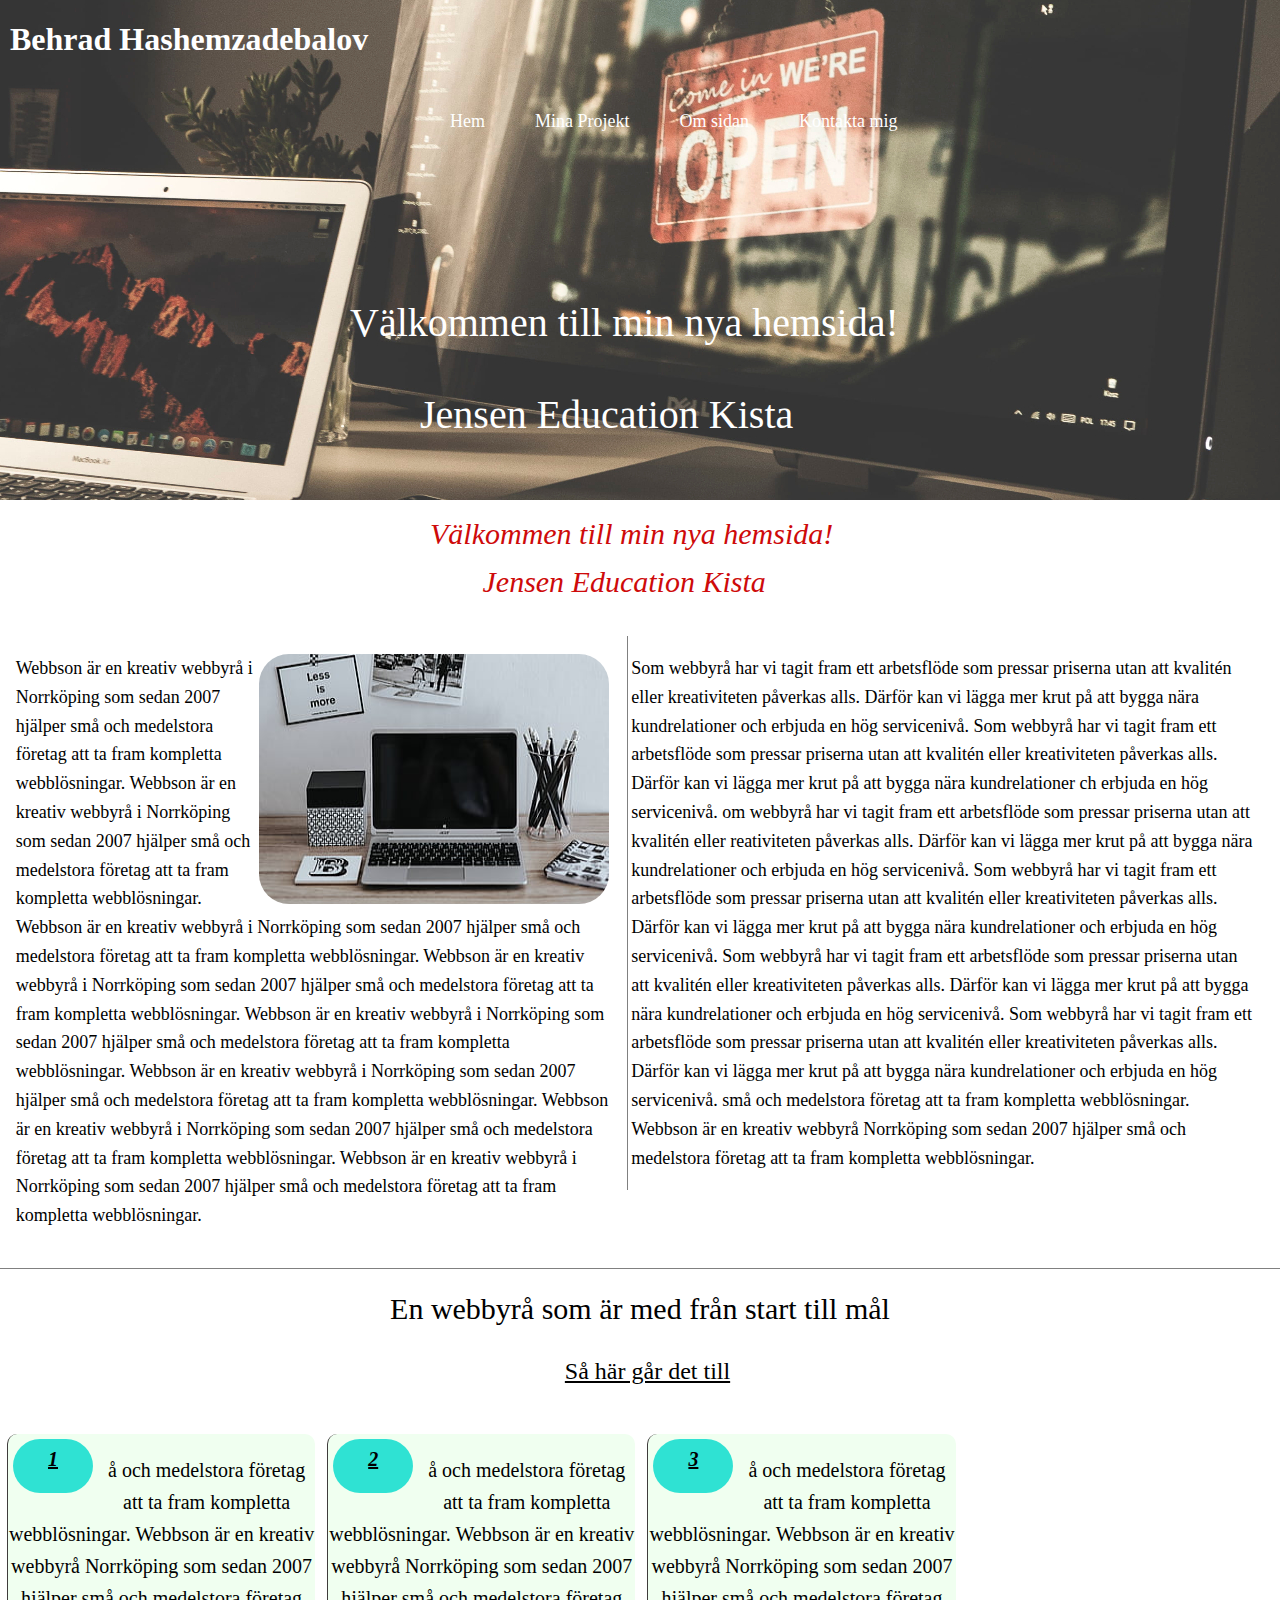
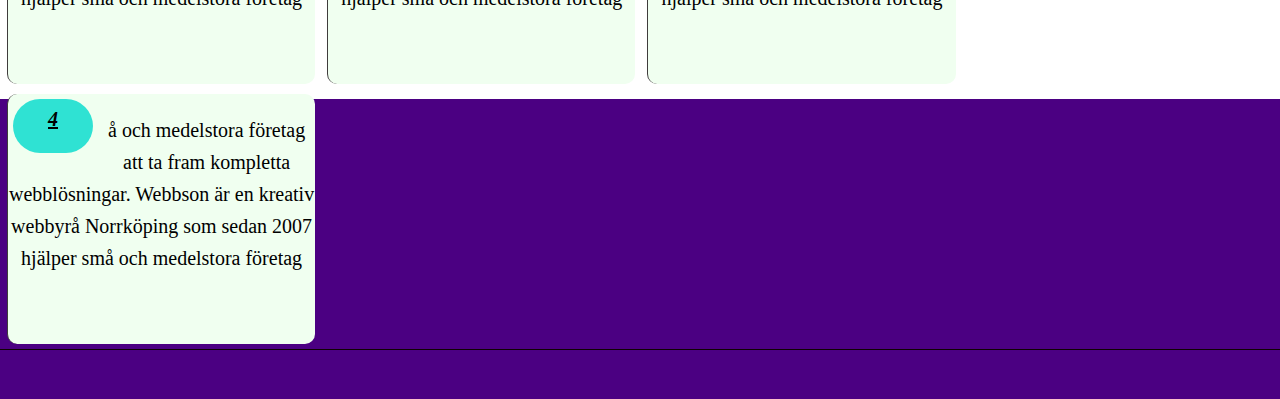
==== index.html @ 634d7cea "inni" ====
<htmal>
   <head lang="swe-SV">
      <title>Behrad Hashemzadebalov</title>
      <meta charset="UTF-8">
     <link type="text/css" rel="stylesheet" href="CSS/normalize.css" />
     <link type="text/css" rel="stylesheet" href="CSS/styleindex.css" />
     
   </head>
   <body class="clearfix">
      <div id="header" >
         <a href="index.html" class="div-1"><h1>Behrad Hashemzadebalov</h1>
         </a>
           <ul>
             <li><a href ="index.html">Hem</a></li>
             <li><a href ="projekt.html">Mina Projekt</a></li>
             <li><a href ="om.html">Om sidan</a></li>
             <li><a href ="kontakt.html">Kontakta mig</a></li>
          </ul>
      
          <h2 class="h2"> Välkommen till min nya hemsida!<br /><br />
               &nbsp;&nbsp;&nbsp;&nbsp;&nbsp;&nbsp;&nbsp;Jensen Education Kista&nbsp;&nbsp;&nbsp;<br />
            </h2>
     
      </div>
      <div id="container" class="clearfix">
            <h3 class="h3">Välkommen till min nya hemsida!<br />
                &nbsp;&nbsp;&nbsp;&nbsp;&nbsp;&nbsp;&nbsp;Jensen Education Kista&nbsp;&nbsp;&nbsp;<br />
               </h3>
       
         <div class="dv1">
            <p class="text">
               <img src="img/workspace-workplace-computer-laptop-quote-motivational-royalty-free-thumbnail.jpg">
               Webbson är en kreativ webbyrå i Norrköping som sedan 2007 hjälper små och 
               medelstora företag att ta fram kompletta webblösningar.
               Webbson är en kreativ webbyrå i Norrköping som sedan 2007 hjälper små och 
               medelstora företag att ta fram kompletta webblösningar.
               Webbson är en kreativ webbyrå i Norrköping som sedan 2007 hjälper små och 
               medelstora företag att ta fram kompletta webblösningar.
               Webbson är en kreativ webbyrå i Norrköping som sedan 2007 hjälper små och 
               medelstora företag att ta fram kompletta webblösningar.
               Webbson är en kreativ webbyrå i Norrköping som sedan 2007 hjälper små och 
               medelstora företag att ta fram kompletta webblösningar.
               Webbson är en kreativ webbyrå i Norrköping som sedan 2007 hjälper små och 
               medelstora företag att ta fram kompletta webblösningar.
               Webbson är en kreativ webbyrå i Norrköping som sedan 2007 hjälper små och 
               medelstora företag att ta fram kompletta webblösningar.
               Webbson är en kreativ webbyrå i Norrköping som sedan 2007 hjälper små och 
               medelstora företag att ta fram kompletta webblösningar.
            </p>
         </div>
         <div class="dv2">
            <p class="text" >
             Som webbyrå har vi tagit fram ett arbetsflöde som pressar priserna utan att kvalitén eller
             kreativiteten påverkas alls. Därför kan vi lägga mer krut på att bygga nära kundrelationer
             och erbjuda en hög servicenivå.
             Som webbyrå har vi tagit fram ett arbetsflöde som pressar priserna utan att kvalitén eller
             kreativiteten påverkas alls. Därför kan vi lägga mer krut på att bygga nära kundrelationer
             ch erbjuda en hög servicenivå.
             om webbyrå har vi tagit fram ett arbetsflöde som pressar priserna utan att kvalitén eller
             reativiteten påverkas alls. Därför kan vi lägga mer krut på att bygga nära kundrelationer
             och erbjuda en hög servicenivå.
             Som webbyrå har vi tagit fram ett arbetsflöde som pressar priserna utan att kvalitén eller
             kreativiteten påverkas alls. Därför kan vi lägga mer krut på att bygga nära kundrelationer
             och erbjuda en hög servicenivå.
             Som webbyrå har vi tagit fram ett arbetsflöde som pressar priserna utan att kvalitén eller
             kreativiteten påverkas alls. Därför kan vi lägga mer krut på att bygga nära kundrelationer
             och erbjuda en hög servicenivå.
             Som webbyrå har vi tagit fram ett arbetsflöde som pressar priserna utan att kvalitén eller
             kreativiteten påverkas alls. Därför kan vi lägga mer krut på att bygga nära kundrelationer
             och erbjuda en hög servicenivå.
             små och medelstora företag att ta fram kompletta webblösningar. Webbson är en kreativ webbyrå
             Norrköping som sedan 2007 hjälper små och medelstora företag att ta fram kompletta webblösningar.
            </p>
         </div> 

         <div id="footer">
            <h3 class="h4">En webbyrå som är med från start till mål<br />
               &nbsp;&nbsp;&nbsp;&nbsp;&nbsp;<small><u>Så här går det till</small></u>&nbsp;&nbsp;&nbsp;<br />
            </h3>
            <div class="div-f">
               <div class="box">
                  <div class="rd"><b><i><u>1</u></i></b></div>
                     <p>å och medelstora företag att ta fram
                     kompletta webblösningar. Webbson är en
                     kreativ webbyrå Norrköping som sedan 
                     2007 hjälper små och medelstora företag
                  </p>
               </div>
               <div class="box">
                  <div class="rd"><b><i><u>2</u></i></b></div>
                  <p>å och medelstora företag att ta fram
                     kompletta webblösningar. Webbson är en
                     kreativ webbyrå Norrköping som sedan 
                     2007 hjälper små och medelstora företag
                  </p>
               </div>
               <div class="box">
                  <div class="rd"><b><i><u>3</u></i></b></div>
                  <p>å och medelstora företag att ta fram
                     kompletta webblösningar. Webbson är en
                     kreativ webbyrå Norrköping som sedan 
                     2007 hjälper små och medelstora företag
                  </p>
               </div>
               <div class="box">
                  <div class="rd"><b><i><u>4</u></i></b></div>
                  <p>å och medelstora företag att ta fram
                     kompletta webblösningar. Webbson är en
                     kreativ webbyrå Norrköping som sedan 
                     2007 hjälper små och medelstora företag
                  </p>
               </div>
            </div>
            <div class="div-f2
            "></div>
            </div>
          </div>
        </div> 
      </div>
   </body>
</htmal>
---- CSS/styleindex.css ----
body
{
  margin : 0px;
  background-image: url(../img/pxfuel.com\ \(1\).jpg);
  background-position: bottom right 45% ;
  background-repeat: no-repeat;
  background-attachment: fixed;
}
#container
{
  width : 100%;
  height: auto;
  margin-top: 300px ;
  background-color: white;
  float: left;
}

.clearfix:before,
.clearfix:after {
  content: "";
  display: table;
} 
.clearfix:after {
  clear: both;
}
.clearfix 
{
  zoom: 1; 
}

#header
{
  width : 100% ;
  height : 200px ;
  float : left ; 
}

#footer
{
  width: 100%;
  height: auto;
  clear: both;
  text-align: center;
  float: left;
  border-top: 1px solid gray;
  
}
.div-1
{
  color: white ;
  text-decoration-line: none;
  float: left;
  margin-left: 10px;
}

ul
{
  list-style-type : none ;
  height: 30px;
  border-radius : 10px ; 
  float: left;
  padding: 10px ;
  margin-left: 400px;	
}
li
{
  float : left;
  margin : 5px  10px 15px 10px;
  padding-left: 30px;

}
li a
{
  
  color: white ;
  text-decoration : none ;
  font-size : large;
  float : left ;
  
}
li a:hover
{
  color : rgb(248, 244, 11) ;
  font-size: 20px;
}
.h2
{ 
  margin-left: 350px;
  margin-top: 300px;
  color: white;
  word-spacing : 0px;
  font-family: Georgia, 'Times New Roman', Times, serif;
  font-style: initial;
  font-size : 40px; 
  font-weight: 400;
} 
.h3
{ 
  height: auto;
  margin-left: 430px;
  margin-top: 10px;
  color: rgb(206, 10, 10);
  word-spacing : 0px;
  font-family: Georgia, 'Times New Roman', Times, serif;
  font-style: italic;
  font-size : 30px; 
  font-variant: unset;
  font-weight: 100;
  line-height: 1.6;
 
} 
.dv1
{
  width: 47% ;
  height: auto;
  float: left;
  margin-left: 1%;
  margin-top: 0px;
  margin-left: 1%;
  margin-bottom: 20px;
  
}
.dv2
{
  width: 49%;
  height: auto;
  float: left;
  margin-top: 0px;
  margin-bottom: 20px;
  margin-left: 1%;
  border-left: 1px solid gray;
  
}
img
{
  float: right;
  margin-right: 5px;
  width: 350px;
  height: 250px;
  border-radius: 30px;
  margin-bottom: 3px;
}
.text, .box
{
  list-style-type : none ;
  line-height: 1.6;
  font-size : 18px;
  float : left ;
  font-variant: unset;
  font-style: inherit;
  margin-left: 3px;
  font-family: serif;
  
 
}
.rd
{
  width: 80px ;
  height: 50px;
  float: left;
  background-color: rgb(47, 226, 211);
  margin : 5px;
  padding-top: 4px;
  border-radius: 30px; 
}
.h4
{ 
  float: center;
  margin-top: 10px;
  color: black;
  word-spacing : 0px;
  font-family: Georgia, 'Times New Roman', Times, serif;
  font-style: initial;
  font-size : 30px; 
  font-weight: 300;
  line-height: 2;
} 
.div-f
{
  width: 100%;
  height: auto;
  float: left;
  margin-bottom: 4px;
  border-bottom: 1px solid rgb(15, 2, 2);

}
.div-f2
{
  width: 100%;
  height: 300px;
  margin-top: 300px;
  background-color: indigo;
}
.box
{
  width: 24%;
  height: 250px;
  background-color: honeydew;
  float: left;
  margin: 5px ;
  margin-left: 7px;
  border-left: 1px solid rgb(63, 60, 60);
  font-size : 20px;
  border-radius: 10px;
}
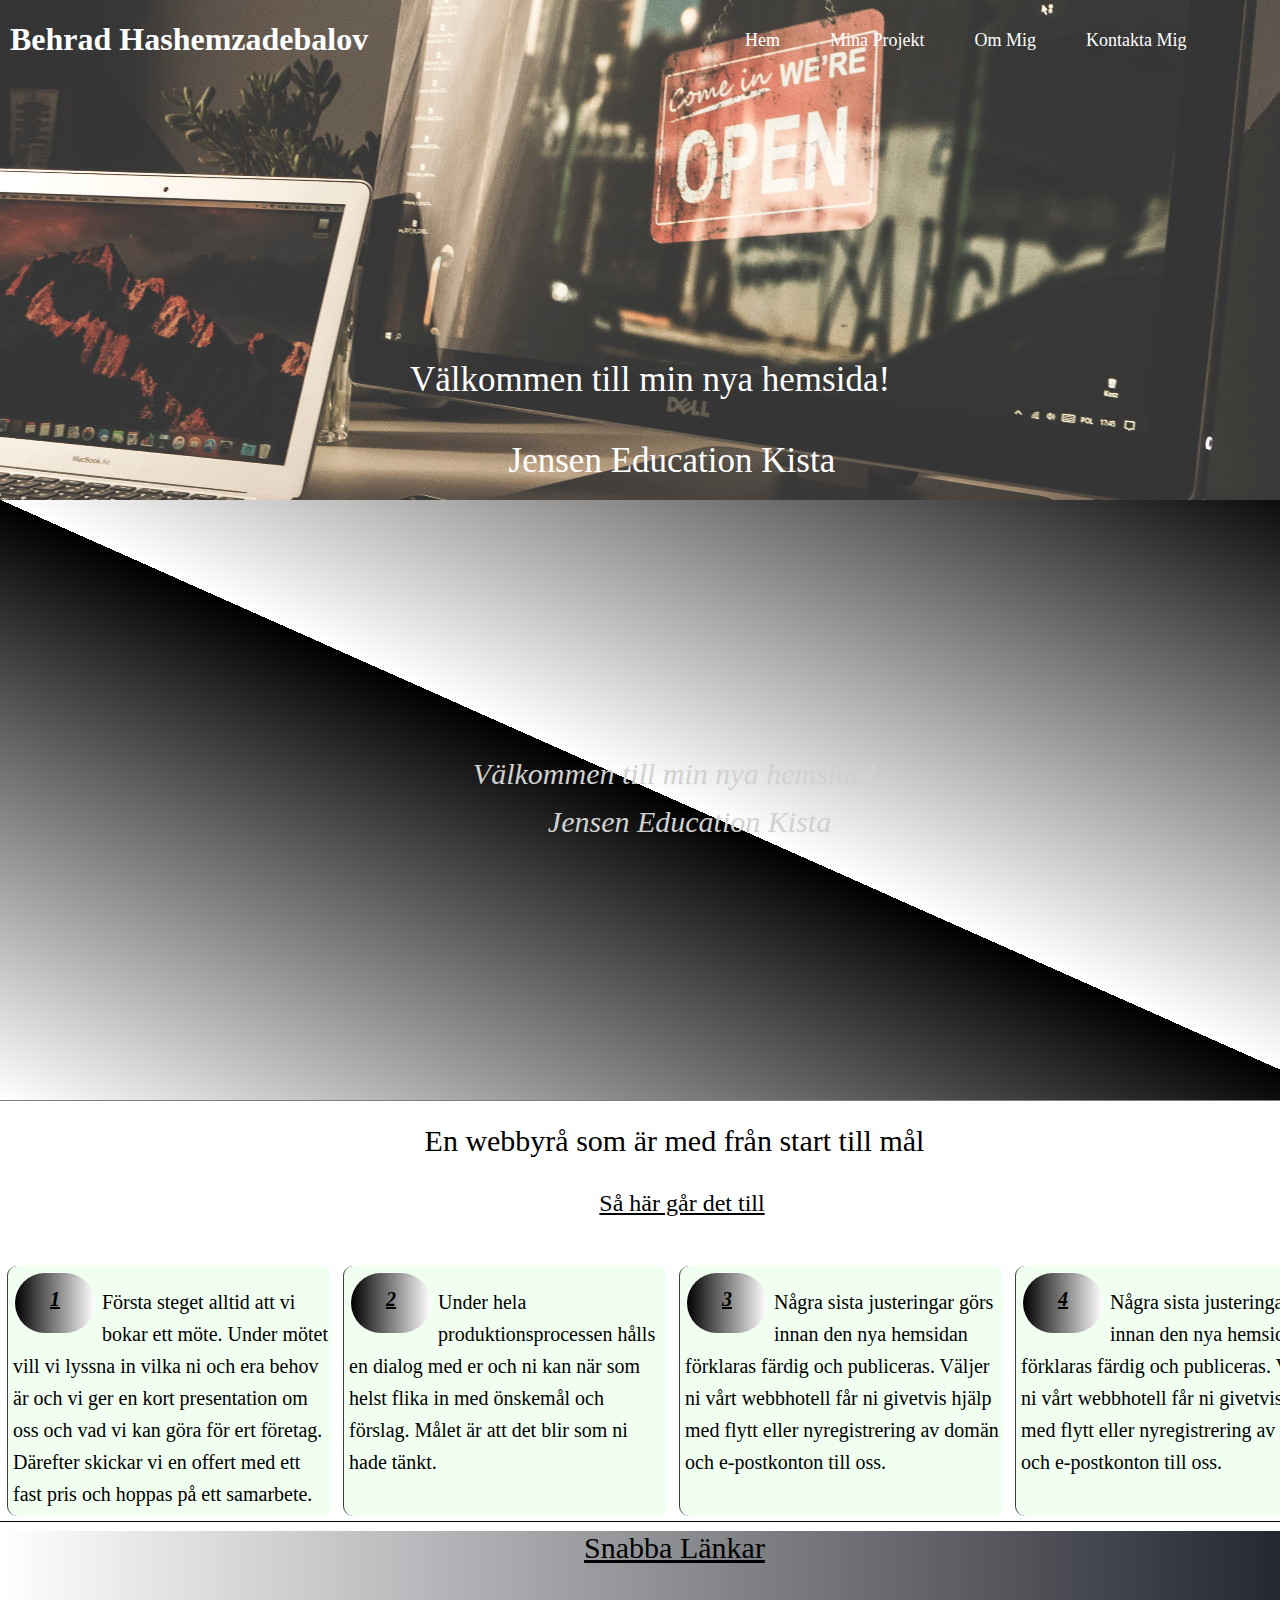
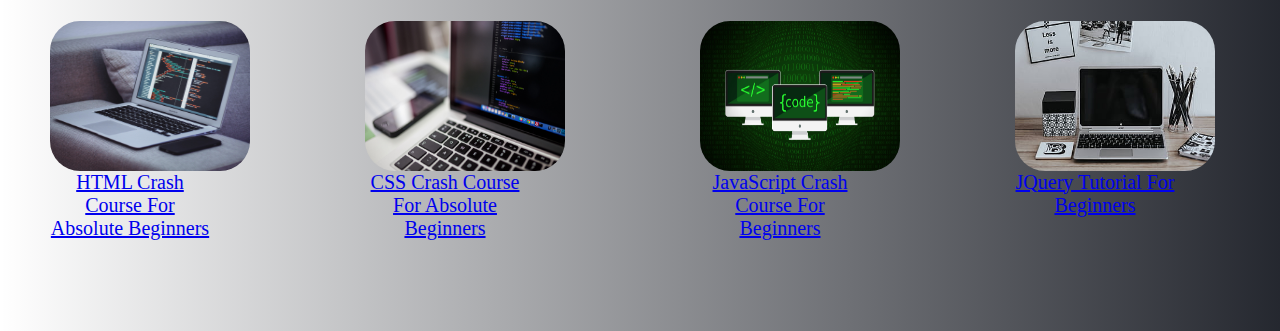
==== commit c3f8110a: "berra-web2" ====
--- a/index.html
+++ b/index.html
@@ -4,75 +4,28 @@
       <meta charset="UTF-8">
      <link type="text/css" rel="stylesheet" href="CSS/normalize.css" />
      <link type="text/css" rel="stylesheet" href="CSS/styleindex.css" />
-     
    </head>
-   <body class="clearfix">
-      <div id="header" >
-         <a href="index.html" class="div-1"><h1>Behrad Hashemzadebalov</h1>
-         </a>
-           <ul>
-             <li><a href ="index.html">Hem</a></li>
-             <li><a href ="projekt.html">Mina Projekt</a></li>
-             <li><a href ="om.html">Om sidan</a></li>
-             <li><a href ="kontakt.html">Kontakta mig</a></li>
-          </ul>
-      
-          <h2 class="h2"> Välkommen till min nya hemsida!<br /><br />
+   <body>
+      <div id="container" class="clearfix">
+         <div id="header" >
+            <a href="index.html" class="div-1"><h1>Behrad Hashemzadebalov</h1>
+             </a>
+               <ul>
+                <li><a href ="index.html">Hem</a></li>
+                <li><a href ="projekt.html">Mina Projekt</a></li>
+                <li><a href ="om.html">Om Mig</a></li>
+                <li><a href ="kontakt.html">Kontakta Mig</a></li>
+               </ul>
+               <h2 class="h2"> Välkommen till min nya hemsida!<br /><br />
+                  &nbsp;&nbsp;&nbsp;&nbsp;&nbsp;&nbsp;&nbsp;&nbsp;Jensen Education Kista&nbsp;&nbsp;&nbsp;<br />
+               </h2>
+        
+         </div>
+         <div id="navigation">
+            <h3 class="h3">Välkommen till min nya hemsida!<br />
                &nbsp;&nbsp;&nbsp;&nbsp;&nbsp;&nbsp;&nbsp;Jensen Education Kista&nbsp;&nbsp;&nbsp;<br />
-            </h2>
-     
-      </div>
-      <div id="container" class="clearfix">
-            <h3 class="h3">Välkommen till min nya hemsida!<br />
-                &nbsp;&nbsp;&nbsp;&nbsp;&nbsp;&nbsp;&nbsp;Jensen Education Kista&nbsp;&nbsp;&nbsp;<br />
-               </h3>
-       
-         <div class="dv1">
-            <p class="text">
-               <img src="img/workspace-workplace-computer-laptop-quote-motivational-royalty-free-thumbnail.jpg">
-               Webbson är en kreativ webbyrå i Norrköping som sedan 2007 hjälper små och 
-               medelstora företag att ta fram kompletta webblösningar.
-               Webbson är en kreativ webbyrå i Norrköping som sedan 2007 hjälper små och 
-               medelstora företag att ta fram kompletta webblösningar.
-               Webbson är en kreativ webbyrå i Norrköping som sedan 2007 hjälper små och 
-               medelstora företag att ta fram kompletta webblösningar.
-               Webbson är en kreativ webbyrå i Norrköping som sedan 2007 hjälper små och 
-               medelstora företag att ta fram kompletta webblösningar.
-               Webbson är en kreativ webbyrå i Norrköping som sedan 2007 hjälper små och 
-               medelstora företag att ta fram kompletta webblösningar.
-               Webbson är en kreativ webbyrå i Norrköping som sedan 2007 hjälper små och 
-               medelstora företag att ta fram kompletta webblösningar.
-               Webbson är en kreativ webbyrå i Norrköping som sedan 2007 hjälper små och 
-               medelstora företag att ta fram kompletta webblösningar.
-               Webbson är en kreativ webbyrå i Norrköping som sedan 2007 hjälper små och 
-               medelstora företag att ta fram kompletta webblösningar.
-            </p>
+              </h3>
          </div>
-         <div class="dv2">
-            <p class="text" >
-             Som webbyrå har vi tagit fram ett arbetsflöde som pressar priserna utan att kvalitén eller
-             kreativiteten påverkas alls. Därför kan vi lägga mer krut på att bygga nära kundrelationer
-             och erbjuda en hög servicenivå.
-             Som webbyrå har vi tagit fram ett arbetsflöde som pressar priserna utan att kvalitén eller
-             kreativiteten påverkas alls. Därför kan vi lägga mer krut på att bygga nära kundrelationer
-             ch erbjuda en hög servicenivå.
-             om webbyrå har vi tagit fram ett arbetsflöde som pressar priserna utan att kvalitén eller
-             reativiteten påverkas alls. Därför kan vi lägga mer krut på att bygga nära kundrelationer
-             och erbjuda en hög servicenivå.
-             Som webbyrå har vi tagit fram ett arbetsflöde som pressar priserna utan att kvalitén eller
-             kreativiteten påverkas alls. Därför kan vi lägga mer krut på att bygga nära kundrelationer
-             och erbjuda en hög servicenivå.
-             Som webbyrå har vi tagit fram ett arbetsflöde som pressar priserna utan att kvalitén eller
-             kreativiteten påverkas alls. Därför kan vi lägga mer krut på att bygga nära kundrelationer
-             och erbjuda en hög servicenivå.
-             Som webbyrå har vi tagit fram ett arbetsflöde som pressar priserna utan att kvalitén eller
-             kreativiteten påverkas alls. Därför kan vi lägga mer krut på att bygga nära kundrelationer
-             och erbjuda en hög servicenivå.
-             små och medelstora företag att ta fram kompletta webblösningar. Webbson är en kreativ webbyrå
-             Norrköping som sedan 2007 hjälper små och medelstora företag att ta fram kompletta webblösningar.
-            </p>
-         </div> 
-
          <div id="footer">
             <h3 class="h4">En webbyrå som är med från start till mål<br />
                &nbsp;&nbsp;&nbsp;&nbsp;&nbsp;<small><u>Så här går det till</small></u>&nbsp;&nbsp;&nbsp;<br />
@@ -80,41 +33,64 @@
             <div class="div-f">
                <div class="box">
                   <div class="rd"><b><i><u>1</u></i></b></div>
-                     <p>å och medelstora företag att ta fram
-                     kompletta webblösningar. Webbson är en
-                     kreativ webbyrå Norrköping som sedan 
-                     2007 hjälper små och medelstora företag
+                     <p class="textdiv">Första steget alltid att vi bokar ett möte.
+                        Under mötet vill vi lyssna in vilka ni och era behov
+                        är och vi ger en kort presentation om oss och vad vi 
+                        kan göra för ert företag. Därefter skickar vi en offert
+                        med ett fast pris och hoppas på ett samarbete.
                   </p>
                </div>
                <div class="box">
                   <div class="rd"><b><i><u>2</u></i></b></div>
-                  <p>å och medelstora företag att ta fram
-                     kompletta webblösningar. Webbson är en
-                     kreativ webbyrå Norrköping som sedan 
-                     2007 hjälper små och medelstora företag
+                  <p class="textdiv">Under hela
+                     produktionsprocessen hålls en dialog med er och
+                     ni kan när som helst flika in med önskemål och 
+                     förslag. Målet är att det blir som ni hade tänkt.
                   </p>
                </div>
                <div class="box">
                   <div class="rd"><b><i><u>3</u></i></b></div>
-                  <p>å och medelstora företag att ta fram
-                     kompletta webblösningar. Webbson är en
-                     kreativ webbyrå Norrköping som sedan 
-                     2007 hjälper små och medelstora företag
+                  <p class="textdiv">Några sista justeringar görs
+                     innan den nya hemsidan förklaras färdig och publiceras.
+                     Väljer ni vårt webbhotell får ni givetvis hjälp med flytt
+                     eller nyregistrering av domän och e-postkonton till oss.
                   </p>
+                 
                </div>
                <div class="box">
                   <div class="rd"><b><i><u>4</u></i></b></div>
-                  <p>å och medelstora företag att ta fram
-                     kompletta webblösningar. Webbson är en
-                     kreativ webbyrå Norrköping som sedan 
-                     2007 hjälper små och medelstora företag
+                  <p class="textdiv">Några sista justeringar görs
+                     innan den nya hemsidan förklaras färdig och publiceras.
+                     Väljer ni vårt webbhotell får ni givetvis hjälp med flytt
+                     eller nyregistrering av domän och e-postkonton till oss.
                   </p>
+                 
                </div>
             </div>
-            <div class="div-f2
-            "></div>
+            <div class="div-f2">
+               <h4 class="h5"><u>Snabba Länkar</u></h4>
+                 <div class="media1">
+                   <a href="https://www.youtube.com/watch?v=UB1O30fR-EE&t=1s">
+                     <img src="img/pxfuel.com (16).jpg">HTML Crash Course For Absolute Beginners</a>
             </div>
-          </div>
+              <div class="media2">
+                <a href="https://www.youtube.com/watch?v=yfoY53QXEnI">
+                  <img src="img/pxfuel.com (14).jpg">
+                     CSS Crash Course For Absolute Beginners</a>
+               </div>
+            <div class="media3">
+               <a href="https://www.youtube.com/watch?v=hdI2bqOjy3c">
+                 <img src="img/pxfuel.com (13).jpg">
+                  JavaScript Crash Course For Beginners</a>
+            </div>
+            <div class="media4">
+               <a href="https://www.youtube.com/watch?v=hMxGhHNOkCU">
+             <img src="img/workspace-workplace-computer-laptop-quote-motivational-royalty-free-thumbnail.jpg">
+             JQuery Tutorial For Beginners</a>
+            </div>
+            </div>
+         </div>
+         </div>
         </div> 
       </div>
    </body>
--- a/CSS/styleindex.css
+++ b/CSS/styleindex.css
@@ -1,20 +1,44 @@
 body
 {
   margin : 0px;
+  width : 100%;
+}
+#container
+{
+  width : 1349px;
+  height: 800px;
+  margin: 0 auto 0;
   background-image: url(../img/pxfuel.com\ \(1\).jpg);
   background-position: bottom right 45% ;
   background-repeat: no-repeat;
   background-attachment: fixed;
 }
-#container
-{
-  width : 100%;
-  height: auto;
-  margin-top: 300px ;
-  background-color: white;
-  float: left;
-}
-
+#header
+{
+  width : 1300px;
+  height : 200px ;
+  float : left ; 
+}
+
+#navigation
+{
+  width : 1349px ;
+	height : 600px ;
+  margin-top: 300px;
+  background-color: teal;
+  float: left;
+  background-image:  repeating-linear-gradient(24deg,white,black 50%); 
+}
+#footer
+{
+  width : 1349px;
+  height: auto;
+  clear: both;
+  text-align: center;
+  float: left;
+  border-top: 1px solid gray;
+  
+}
 .clearfix:before,
 .clearfix:after {
   content: "";
@@ -27,56 +51,46 @@
 {
   zoom: 1; 
 }
-
-#header
-{
-  width : 100% ;
-  height : 200px ;
-  float : left ; 
-}
-
-#footer
-{
-  width: 100%;
-  height: auto;
-  clear: both;
-  text-align: center;
-  float: left;
-  border-top: 1px solid gray;
-  
-}
 .div-1
 {
   color: white ;
   text-decoration-line: none;
   float: left;
   margin-left: 10px;
-}
-
+  position: relative;
+  animation-name: example;
+  animation-duration: 4s;
+}
 ul
 {
   list-style-type : none ;
+  width: 550px;
   height: 30px;
-  border-radius : 10px ; 
-  float: left;
-  padding: 10px ;
-  margin-left: 400px;	
+  padding: 5px ;
+  margin: 20px 700px 10px  ;
+  position: relative;
+  animation-name: example;
+  animation-duration: 4s;  
+}
+@keyframes example 
+{
+  0% {right:0px; left:70px;}
+  100% { left:0px; right:70px;}
 }
 li
 {
-  float : left;
+  float: left;
   margin : 5px  10px 15px 10px;
   padding-left: 30px;
-
-}
+}
+
 li a
 {
   
   color: white ;
   text-decoration : none ;
   font-size : large;
-  float : left ;
-  
+  float : left ; 
 }
 li a:hover
 {
@@ -85,21 +99,21 @@
 }
 .h2
 { 
-  margin-left: 350px;
+  text-align: center;
   margin-top: 300px;
   color: white;
   word-spacing : 0px;
   font-family: Georgia, 'Times New Roman', Times, serif;
   font-style: initial;
-  font-size : 40px; 
-  font-weight: 400;
+  font-size : 35px; 
+  font-weight: 300;
 } 
 .h3
 { 
   height: auto;
-  margin-left: 430px;
-  margin-top: 10px;
-  color: rgb(206, 10, 10);
+  text-align: center;
+  margin-top: 250px;
+  color: rgb(209, 209, 209);
   word-spacing : 0px;
   font-family: Georgia, 'Times New Roman', Times, serif;
   font-style: italic;
@@ -109,37 +123,6 @@
   line-height: 1.6;
  
 } 
-.dv1
-{
-  width: 47% ;
-  height: auto;
-  float: left;
-  margin-left: 1%;
-  margin-top: 0px;
-  margin-left: 1%;
-  margin-bottom: 20px;
-  
-}
-.dv2
-{
-  width: 49%;
-  height: auto;
-  float: left;
-  margin-top: 0px;
-  margin-bottom: 20px;
-  margin-left: 1%;
-  border-left: 1px solid gray;
-  
-}
-img
-{
-  float: right;
-  margin-right: 5px;
-  width: 350px;
-  height: 250px;
-  border-radius: 30px;
-  margin-bottom: 3px;
-}
 .text, .box
 {
   list-style-type : none ;
@@ -153,31 +136,45 @@
   
  
 }
+.textdiv
+{
+  list-style-type: none;
+  text-align: left;
+  height: auto;
+  color: rgb(0, 0, 0);
+  font-weight: 50;
+  margin-left: 5px;
+}
 .rd
 {
   width: 80px ;
   height: 50px;
   float: left;
-  background-color: rgb(47, 226, 211);
-  margin : 5px;
-  padding-top: 4px;
+  background-image: linear-gradient(-90deg, rgb(255, 255, 255), rgb(0, 0, 0));	
+  margin : 7px;
+  padding-top: 10px;
   border-radius: 30px; 
 }
-.h4
+.h4, h5
 { 
   float: center;
   margin-top: 10px;
   color: black;
   word-spacing : 0px;
-  font-family: Georgia, 'Times New Roman', Times, serif;
-  font-style: initial;
   font-size : 30px; 
   font-weight: 300;
   line-height: 2;
 } 
+.h5
+{
+  font-size : 30px; 
+  font-weight: 300;
+  color: rgb(0, 0, 0);
+  margin: 5px;
+}
 .div-f
 {
-  width: 100%;
+  width: 1349px;
   height: auto;
   float: left;
   margin-bottom: 4px;
@@ -186,14 +183,14 @@
 }
 .div-f2
 {
-  width: 100%;
-  height: 300px;
+  width: 1349px;
+  height: 400px;
   margin-top: 300px;
-  background-color: indigo;
+  background-image: linear-gradient(to right, rgba(255,0,0,0), rgb(25, 28, 36));
 }
 .box
 {
-  width: 24%;
+  width: 323px;
   height: 250px;
   background-color: honeydew;
   float: left;
@@ -203,6 +200,41 @@
   font-size : 20px;
   border-radius: 10px;
 }
-
+img
+{
+  width: 200px;
+  height: 150px;
+  border-radius: 30px;
+}
+.media1, .media2, .media3, .media4
+{
+  width: 160px;
+  height: 130px;
+  float: left;
+  margin: 5px ;
+  margin-top: 50px;
+  margin-left: 50px;
+  font-size : 20px;
+  border-radius: 50px;
+}
+.media2
+{
+  margin-left: 150px;
+}
+.media3
+{
+  margin-left: 170px;
+}
+.media4
+{
+  margin-left: 150px;
+}
+.media1:hover,.media2:hover,
+.media3:hover, .media4:hover
+{
+  -ms-transform: scale(1.5); /* IE 9 */
+  -webkit-transform: scale(1.5); /* Safari 3-8 */
+  transform: scale(1.5); 
+}
 
  